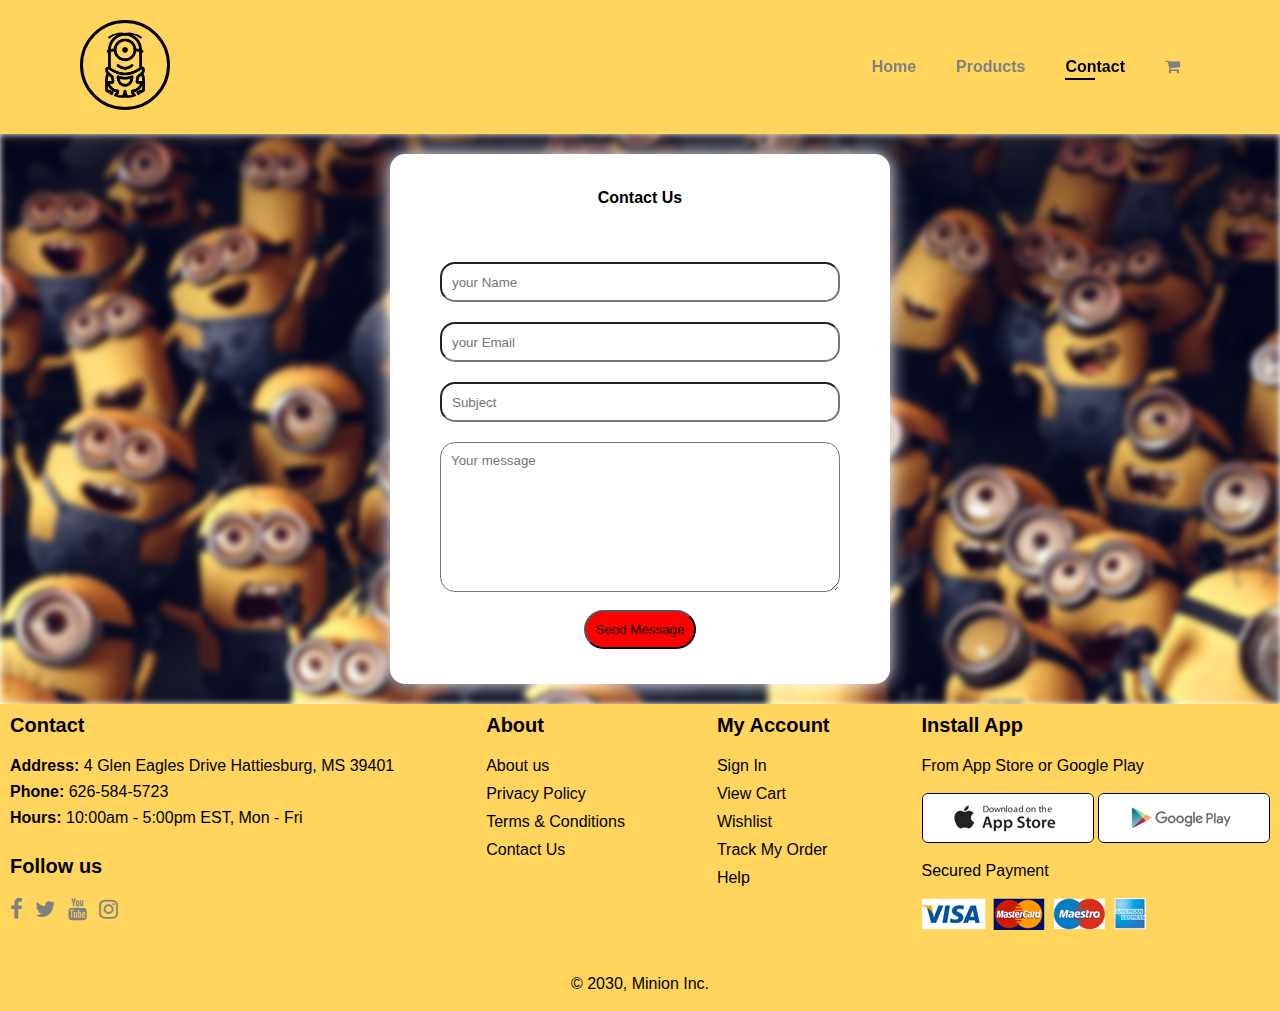
==== contact.html @ 0af652bc "add files" ====
<!DOCTYPE html>
<html lang="en">
<head>
    <meta charset="UTF-8">
    <meta http-equiv="X-UA-Compatible" content="IE=edge">
    <meta name="viewport" content="width=device-width, initial-scale=1.0">
    <title>Contact</title>
    <link href="style.css" rel="stylesheet">
    <link rel="stylesheet" href="https://cdnjs.cloudflare.com/ajax/libs/font-awesome/4.7.0/css/font-awesome.min.css">
</head>
<body>
    <header id="header">
        <a href="index.html"><img src="images/logo.png" class="logo" alt="minion logo"></a>
        <nav>
            <ul id="navbar">
                <li><a href="index.html">Home</a></li>
                <li><a href="products.html">Products</a></li>
                <li><a class="active" href="contact.html">Contact</a></li>
                <li id="lg-bag"><a href="cart.html"><i class="fa fa-shopping-cart"></i></a></li>
                <a href="#" id="close"><i class="fa fa-times"></i></a>
            </ul>
        </nav>
        <div id="mobile">
            <a href="cart.html"><i class="fa fa-shopping-cart"></i></a>
            <i id="bar" class="fa fa-outdent"></i>
        </div>
    </header>
    <section id="contact-container">
        <div class="contact-box">
                <h4>Contact Us</h4>
                <form>
                    <input type="text" class="input-field" placeholder="your Name">
                    <input type="email" class="input-field" placeholder="your Email">
                    <input type="text" class="input-field" placeholder="Subject">
                    <textarea type="text" class="input-field textarea-field" placeholder="Your message"></textarea>
                    <button type="button" class="contact-button">Send Message</button>
                </form>
            </div>
        </div>
    </section>
    <footer>
        <article class="col">
            <h4>Contact</h4>
            <p><strong>Address:</strong> 4 Glen Eagles Drive Hattiesburg, MS 39401</p>
            <p><strong>Phone:</strong> 626-584-5723</p>
            <p><strong>Hours:</strong> 10:00am - 5:00pm EST, Mon - Fri</p>
            <div class="follow">
                <h4>Follow us</h4>
                <div class="icon">
                    <a href="https://www.facebook.com" class="fa fa-facebook"></a>
                    <a href="https://twitter.com/" class="fa fa-twitter"></a>
                    <a href="https://www.youtube.com/watch?v=dQw4w9WgXcQ" class="fa fa-youtube"></a>
                    <a href="https://www.instagram.com/" class="fa fa-instagram"></a>
                </div>
            </div>
        </article>
        <article class="col">
            <h4>About</h4>
            <a href="#">About us</a>
            <a href="#">Privacy Policy</a>
            <a href="#">Terms & Conditions</a>
            <a href="#">Contact Us</a>
        </article>
        <article class="col">
            <h4>My Account</h4>
            <a href="#">Sign In</a>
            <a href="#">View Cart</a>
            <a href="#">Wishlist</a>
            <a href="#">Track My Order</a>
            <a href="#">Help</a>
        </article>
        <article class="col install">
            <h4>Install App</h4>
            <p>From App Store or Google Play</p>
            <div class="row">
                <img src="images/pay/app.jpg" alt="app">
                <img src="images/pay/play.jpg" alt="play">
            </div>
            <p>Secured Payment</p>
            <img src="images/pay/pay.png" alt="payments">
        </article>
        <artcle class="copyright">
            <p>© 2030, Minion Inc. </p>
        </artcle>
    </footer>
    <script src="app.js"></script>
</body>
</html>
---- style.css ----
*{
    margin: 0;
    padding: 0;
    box-sizing: border-box;
    font-family: sans-serif;
}

/* header start */
#header {
    display: flex; /* changes the links*/
    align-items: center;
    justify-content: space-between; /*put the links to the right side*/
    padding: 20px 80px;
    background: #FFD55E; 
    box-shadow: 0 5px 10px rgba(128, 128, 128, 0.234);
/*next four lines would keep the nav bar on top always*/
    z-index: 999;
    position: sticky;
    top: 0;
    left: 0;
}

#navbar {
    display: flex; /*changed the links to go horizontal instead of veritcle*/
    align-items: center;
    justify-content: center;
}
#navbar li {
    list-style: none; /*removes the dots for the list*/
    padding: 0 20px;
    position: relative;
}
#navbar li a {
    text-decoration: none; /*removes the underline*/
    font-size: 16px;
    font-weight: 600; /*changes the thickness*/
    color: gray; /*change the color of links to black*/
    transition: 0.3s ease; /* when hovering the links, a short transition ahppens*/
}
#navbar li a:hover,
#navbar li a.active {
    color: black;
}

/*the line under the links*/
#navbar li a.active::after,
#navbar li a:hover::after { /*creating this would give the hover for other links*/
    content: "";
    width: 30%; /*gives the line the width*/
    background: black;
    height: 2px; 
    bottom: -4px; /* moves the underline below the link*/
    left: 20px; /*moves the underline left to right deoending on px*/
    position: absolute;
}

#mobile{ /*this is for the responsive icons to disappear*/
    display: none;
    align-items: center;
}

#close { /*have the x mark*/
    display: none;
}

.logo {
    width: 10vh;
    height: 10vh;
    border: 3px solid black;
    padding: 1vh;
    border-radius: 50%;

}


/*home Page*/
#hero {
    background-image: url("../images/backgrounds/manholeMinion.jpg");
    height: 100vh;
    width: 100%;
    background-size: cover;
    background-position: center;
    display: flex;
    flex-direction: column;
    align-items: center; /*changes the length of the words*/
}

#hero h2{
    padding: 50px 0 10px 0;
}
#hero h1{
    padding: 0 0 10px 0;
}
#hero p{
    padding: 0 0 10px 0;
}

/*button on home page*/
.Shop {
    margin: 10px;
    padding: 15px 30px; /*changes the size of button*/
    text-align: center;
    text-transform: uppercase;
    transition: 0.5s;
    background-size: 200%;
    color: white; /*text color*/
    border-radius: 10px; /*changes the corners of button*/
    display: block;
    border: 1px;
    font-weight: 900;
    box-shadow: 0px 0px 14px -5px #FFD55E;/*creates a shadow around the button*/
    background-image: linear-gradient(45deg, orange 0%, #FFD55E 51%,orange 100%); /*have it to go to 45 degrees and have 3 different colors considering their position*/
    cursor: pointer;
    user-select: none;
    -webkit-user-select: none;
    touch-action: manipulation; /*Enables zoom interactions*/

}
.Shop:hover{
    background-position: right center;/*changes the direction*/
    color: #fff;
    text-decoration: none;
}
.Shop:active{
    transform: scale(0.95); /*changes the size when clicked*/
}

/*slider*/

#slider{ /*creates space around the section*/
position: relative;
overflow: hidden;
padding: 20px;
box-shadow: 0 5px 15px rgba(128, 128, 128, 0.417);

}

.product-category{ /*Best selling*/
    padding: 0 10vw;
    font-size: 30px;
    font-weight: 500;
    margin-bottom: 40px;
    text-transform: capitalize;
}

.product-container{ /*the container for the cards*/
    padding: 0 10vw;
    display: flex;
    overflow-x: auto;
    scroll-behavior: smooth;
}

.product-container::-webkit-scrollbar {
    display: none; /*this is the scroll bar that scrolls through the containers*/

}

.product-card{
    flex: 0 0 auto; /*gave a flex box to give images their size*/
    width: 250px;
    height: 450px;
    margin-right: 40px; /*adds space between cards*/
}

.product-image{
    position: relative;
    overflow: hidden;
    height: 350px;
    width: 100%;
}


.product-pic{ /*this is the picture inside the card*/
    width: 100%;
    height: 100%;
    object-fit: contain;
    border: 1px solid black;
}


.discount-tag{
    position: absolute;
    background: black;
    padding: 5px;
    border-radius: 5px;
    color: #FFD55E;
    right: 1px;
    text-transform: capitalize;
}

.card-btn {  /*add to wishlist button*/
    position: absolute;
    bottom: 10px;
    left: 50%;
    transform: translateX(-50%); /*merges to the left*/
    padding: 10px; /*adds space to the button*/
    width: 90%; /*makes sure that this doesn't fill the card from left to right*/
    text-transform: capitalize;
    border: none; /*this line and the next one deletes the lines from the button*/
    outline: none;
    background-color: grey;
    border-radius: 5px;
    transition: 0.5s;
    cursor: pointer;
    opacity: 0;
}

.product-card:hover .card-btn {
    opacity: 1; /*when hovering the card, the button "add to wishlist" appears*/
}

.card-btn:hover { /*when hovering over the button, it changes color*/
    background: black;
    color: #FFD55E;
}

.product-info { /*the name, description, and price adjustments*/
    width: 100%;
    height: 100px;
    padding-top: 10px;
    padding-left: 15px;/*gives space to the left, which shifts the texts to the right*/
    border: 1px solid black;

}
.product-brand { /*the title of each character*/
    text-transform: uppercase;
}

.product-description { /*the description of each character*/
    width: 100%;
    height: 20px;
    line-height: 20px;
    overflow: hidden;
    opacity: 0.5; /*gives the grey color for the text */
    text-transform: capitalize;
    margin: 5px 0;
}

.price{ /*the price after the discount*/
    font-weight: 900;
    font-size: 20px;
}

.actual-price{ /*the actual price for the character*/
    margin-left: 20px;
    opacity: 0.5;
    text-decoration: line-through; /*gives the line through the text*/
}



.nxt-btn,
.pre-btn{
    border: none;
    width: 11vw;
    height: 100%;
    position: absolute;
    top: 0;
    display: flex;
    justify-content: center;
    align-items: center;
    background: linear-gradient(90deg, #FFD55E 0%, white 100%);
    cursor: pointer;
    z-index: 9;
}

.pre-btn{
    left: 0;
}
.nxt-btn{
    right: 0;
    transform: scaleX(-1);

}

.pre-btn img,
.nxt-btn img{ /* changes the color and size of button images*/
    opacity: 0.4;
    height: 100px;
    width: 100px;
}

.pre-btn:hover img,
.nxt-btn:hover img{ /*when hovering the button, the button appears with color and has a transition*/
    opacity: 1;
    transition: 0.4s;
}

/*Subscribe*/

#subscribe {
    display: flex;
    justify-content: space-between;
    flex-wrap: wrap;
    align-items: center;
    background-image: url("images/backgrounds/banna.jpeg");
    height: 13vw;
    box-shadow: 0 5px 5px rgba(128, 128, 128, 0.234);
}
.subtext{
    margin-left: 5vw;
}
.subtext h4 {
    font-size: 22px;
    font-weight: 700;
    color: black;
}
#subscribe input{
    height: 2rem;
    padding: 0 1.25em;
    font-size: 14px;
    width: 100%;
    border-radius: 4px;
    outline: none;
}
.signup{
    height: 2rem;
    padding: 0 1.50em;
    border-radius: 4px;
    background-color: #6F8FAF;
    color: white;
    white-space: nowrap; /*makes "sign up" into one line*/
}
.form{
    display: flex;
    width: 40%;
    margin-right: 4vw;
}

/*footer*/

footer { /*gives the footer flexbox and space-between*/
    display: flex;
    flex-wrap: wrap;
    justify-content: space-between;
    background-color: #FFD55E;
    padding: 10px;
    
}
footer .col { /*the column in the footer*/
    display: flex;
    flex-direction: column;
    align-items: flex-start;
    margin-bottom: 30px;
}
footer h4 { /*changing the titles of each footer titles*/
    font-size: 20px;
    padding-bottom: 20px;
}
footer p { /*gives space between each information*/
    font-size: 16px;
    margin: 0 0 8px 0;
}
footer a { /* gives space and changes the links*/
    font-size: 16px;
    text-decoration: none;
    color: black;
    margin-bottom: 10px; /*gives space between each link*/
}
footer .follow{ /*gives space above to seperate from the contact*/
    margin-top: 20px;
}
footer .follow a{ /*social media links*/
    color: grey;
    padding-right: 8px; /*gives space between each links*/
    cursor: pointer;
    font-size: 22px;
}
footer .install .row img{ /*gives borders around the app images */
    border: 1px solid black;
    border-radius: 6px;
}
footer .install img{ /*gives space in the install app column*/
    margin: 10px 0 15px 0;
}
footer .col a:hover{ /*when hovering over footer links, it would change it to lightblue*/
    color: #6F8FAF;
}
footer .copyright {
    width: 100%;
    text-align: center;
}
/*-----------------------------------------*/
/*Products Page*/
.products{
    display: grid;
    grid-template-columns: repeat(auto-fit, minmax(350px, auto));
    grid-gap: 50px;
    margin: 50px auto;
    padding: 20px;
}
.product{
    padding: 10px;
    border: 1px solid black;
    border-radius: 10px;
    box-shadow: 0 5px 5px rgba(0, 0, 0, 0.352);
    background-color: #6F8FAF;
}
.products img{
    width: 100%;
    height: 250px;
    display: block;
    border-radius: 5%;
}
.product .title{
    border-bottom: 1px solid black; /*creates a line below the title*/
    text-align: center;
    font-weight: 800;
    padding: 30px 0 20px 0;
}
.product .description{
    text-align: center;
    padding: 0 20px 20px 20px;
}
.product .price{
    text-align: center;
}
.products h4{
    background-color: red;
    top: 15px;
    z-index: 1;
}
/*-------------------------------------*/
/*Contact Page*/
#contact-container{
    position: relative;
    display: flex;
    justify-content: center;
    width: 100%;
    height: 100%;
    padding: 20px 100px;
}
#contact-container::after{
    content: '';
    position: absolute;
    left: 0;
    top: 0;
    width: 100%;
    height: 100%;
    background: url(images/backgrounds/Minions-Despicable-Me-Cute-Yellow-Art-Illustration-ipad-air.jpg);
    background-size: cover;
    z-index: -1;
    filter: blur(3px);
}

.contact-box{
    width: 500px;
    background-color: white;
    position: relative;
    border-radius: 15px;
    box-shadow: 0 0 20px 0 white;
}
.contact-box form{
    margin: 35px;
    flex-wrap: wrap;
    display: flex;
    justify-content: center;
}
.input-field{
    width: 400px;
    height: 40px;
    margin-top: 20px;
    padding-left: 10px;
    padding-right: 10px;
    border-radius: 15px;
    outline: none;
}
.textarea-field{
    height: 150px;
    padding-top: 10px;
}
.contact-button{
    border-radius: 20px;
    padding: 10px;
    margin-top: 18px;
    background-color: red;
    cursor: pointer;
}
.contact-box h4{
    display: flex;
    justify-content: center;
    align-items: center;
    padding-top: 7%;
}
/*-------------------------------------*/
/*MediaQ*/
@media (max-width:820px){
    #navbar { /*creates a nav bar to go to the side*/
        display: flex;
        flex-direction: column;
        align-items: flex-start;
        justify-content: flex-start;
        position: fixed;
        top: 0;
        right: -300px;
        height: 100vh;
        width: 300px;
        background-color: white;
        box-shadow: 0 10px 10px grey;
        padding: 80px 0 0 10px;
        transition: 0.3s;
    }
    #navbar li { /*creates space between the links*/
        margin-bottom: 25px;
    }

    #navbar.active{
        right: 0px;
    }

    #mobile{
        display: flex;
        align-items: center;
    }
    #mobile i{
        color: #1a1a1a;
        font-size: 24px;
        padding-left: 20px;
    }
    #close {
        position: absolute;
        top: 30px;
        left: 30px;
        color: black;
        font-size: 24px;
        display: initial; /*shows the close button when inside a query*/
    }
    #lg-bag {
        display: none;
    }
    #hero {
        height: 70vh;
        padding: 0 80px;
    }
    .product-card { /*changes the width of each card and its smaller*/
        width: 200px;
    }
}
@media (max-width: 477px){
    /*home page*/
    #navbar { /*changes how much space is in the slider for navbar*/
        width: 200px;
    }
    #header {
        padding: 10px 30px; /*creates space in the navbar*/
    }
    #hero {
        padding: 0; /*allows the information in the hero to be centered*/
    }
    #subscribe{
        height: 14vh;
        justify-content: space-around;/*shifts the subscribe infor in the middle*/
    }
    .form{
        width: 60%;
    }
    #subscribe input {
        width: 12rem;
    }
    /*slider*/
    .product-category{
        padding: 0 16vw;
    }
    .pre-btn,
    .nxt-btn{
        width: 70px;
    }
    .pre-btn img,
    .nxt-btn img{
        width: 70px;
    }
    .product-container{
        padding: 0 14vw;
    }
    .product-card{
        margin-right: 10px;
    }
    /*Contact*/
    .contact-box{
        width: 300px;
    }
}
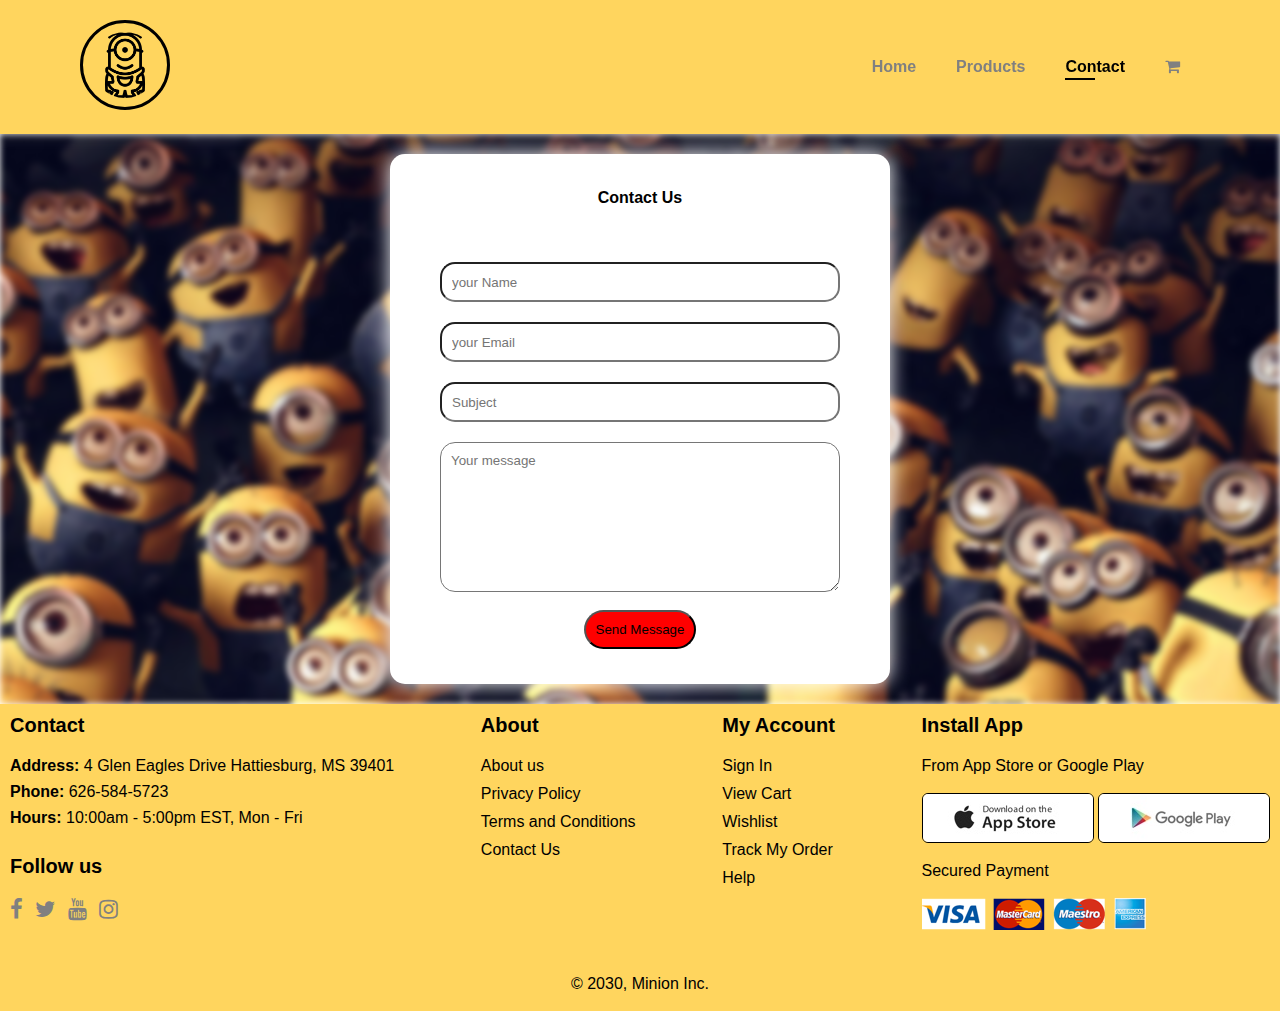
==== commit 7b3fc6be: "fixed html" ====
--- a/contact.html
+++ b/contact.html
@@ -15,28 +15,27 @@
             <ul id="navbar">
                 <li><a href="index.html">Home</a></li>
                 <li><a href="products.html">Products</a></li>
-                <li><a class="active" href="contact.html">Contact</a></li>
+                <li><a class="active" href="products.html">Contact</a></li>
                 <li id="lg-bag"><a href="cart.html"><i class="fa fa-shopping-cart"></i></a></li>
                 <a href="#" id="close"><i class="fa fa-times"></i></a>
             </ul>
         </nav>
-        <div id="mobile">
-            <a href="cart.html"><i class="fa fa-shopping-cart"></i></a>
+        <aside id="mobile">
+            <a href="products.html"><i class="fa fa-shopping-cart"></i></a>
             <i id="bar" class="fa fa-outdent"></i>
-        </div>
+        </aside>
     </header>
     <section id="contact-container">
-        <div class="contact-box">
-                <h4>Contact Us</h4>
-                <form>
-                    <input type="text" class="input-field" placeholder="your Name">
-                    <input type="email" class="input-field" placeholder="your Email">
-                    <input type="text" class="input-field" placeholder="Subject">
-                    <textarea type="text" class="input-field textarea-field" placeholder="Your message"></textarea>
-                    <button type="button" class="contact-button">Send Message</button>
-                </form>
-            </div>
-        </div>
+        <main class="contact-box">
+            <h4>Contact Us</h4>
+            <form>
+                <input type="text" class="input-field" placeholder="your Name">
+                <input type="email" class="input-field" placeholder="your Email">
+                <input type="text" class="input-field" placeholder="Subject">
+                <textarea type="text" class="input-field textarea-field" placeholder="Your message"></textarea>
+                <button type="button" class="contact-button">Send Message</button>
+            </form>
+        </main>
     </section>
     <footer>
         <article class="col">
@@ -58,7 +57,7 @@
             <h4>About</h4>
             <a href="#">About us</a>
             <a href="#">Privacy Policy</a>
-            <a href="#">Terms & Conditions</a>
+            <a href="#">Terms and Conditions</a>
             <a href="#">Contact Us</a>
         </article>
         <article class="col">
--- a/style.css
+++ b/style.css
@@ -1,582 +1,633 @@
-*{
-    margin: 0;
-    padding: 0;
-    box-sizing: border-box;
-    font-family: sans-serif;
+* {
+  margin: 0;
+  padding: 0;
+  box-sizing: border-box;
+  font-family: sans-serif;
+}
+
+/* added certain css components to the top for linting */
+.products img { /* products images is right here bc linting */
+  width: 100%;
+  height: 250px;
+  display: block;
+  border-radius: 5%;
+}
+
+.pre-btn img, /* put the button images before the footer images because of litton */
+.nxt-btn img { /* changes the color and size of button images */
+  opacity: 0.4;
+  height: 100px;
+  width: 100px;
+}
+
+footer .install img { /* gives space in the install app column */
+  margin: 10px 0 15px;
+}
+
+.pre-btn:hover img,
+.nxt-btn:hover img { /* when hovering the button, the button appears with color and has a transition */
+  opacity: 1;
+  transition: 0.4s;
+}
+
+/* footer */
+
+footer { /* gives the footer flexbox and space-between */
+  display: flex;
+  flex-wrap: wrap;
+  justify-content: space-between;
+  background-color: #ffd55e;
+  padding: 10px;
+}
+
+footer .col { /* the column in the footer */
+  display: flex;
+  flex-direction: column;
+  align-items: flex-start;
+  margin-bottom: 30px;
+}
+
+footer h4 { /* changing the titles of each footer titles */
+  font-size: 20px;
+  padding-bottom: 20px;
+}
+
+footer p { /* gives space between each information */
+  font-size: 16px;
+  margin: 0 0 8px;
+}
+
+footer a { /* gives space and changes the links */
+  font-size: 16px;
+  text-decoration: none;
+  color: black;
+  margin-bottom: 10px; /* gives space between each link */
+}
+
+footer .follow { /* gives space above to seperate from the contact */
+  margin-top: 20px;
+}
+
+footer .follow a { /* social media links */
+  color: grey;
+  padding-right: 8px; /* gives space between each links */
+  cursor: pointer;
+  font-size: 22px;
+}
+
+footer .install .row img { /* gives borders around the app images */
+  border: 1px solid black;
+  border-radius: 6px;
+}
+
+footer .col a:hover { /* when hovering over footer links, it would change it to lightblue */
+  color: #6f8faf;
+}
+
+footer .copyright {
+  width: 100%;
+  text-align: center;
 }
 
 /* header start */
 #header {
-    display: flex; /* changes the links*/
-    align-items: center;
-    justify-content: space-between; /*put the links to the right side*/
-    padding: 20px 80px;
-    background: #FFD55E; 
-    box-shadow: 0 5px 10px rgba(128, 128, 128, 0.234);
-/*next four lines would keep the nav bar on top always*/
-    z-index: 999;
-    position: sticky;
-    top: 0;
-    left: 0;
+  display: flex; /* changes the links */
+  align-items: center;
+  justify-content: space-between; /* put the links to the right side */
+  padding: 20px 80px;
+  background: #ffd55e;
+  box-shadow: 0 5px 10px rgba(128 128 128 / 23.4%);
+
+  /* next four lines would keep the nav bar on top always */
+  z-index: 999;
+  position: sticky;
+  top: 0;
+  left: 0;
 }
 
 #navbar {
-    display: flex; /*changed the links to go horizontal instead of veritcle*/
-    align-items: center;
-    justify-content: center;
-}
+  display: flex; /* changed the links to go horizontal instead of veritcle */
+  align-items: center;
+  justify-content: center;
+}
+
 #navbar li {
-    list-style: none; /*removes the dots for the list*/
-    padding: 0 20px;
-    position: relative;
-}
+  list-style: none; /* removes the dots for the list */
+  padding: 0 20px;
+  position: relative;
+}
+
 #navbar li a {
-    text-decoration: none; /*removes the underline*/
-    font-size: 16px;
-    font-weight: 600; /*changes the thickness*/
-    color: gray; /*change the color of links to black*/
-    transition: 0.3s ease; /* when hovering the links, a short transition ahppens*/
-}
+  text-decoration: none; /* removes the underline */
+  font-size: 16px;
+  font-weight: 600; /* changes the thickness */
+  color: gray; /* change the color of links to black */
+  transition: 0.3s ease; /* when hovering the links, a short transition ahppens */
+}
+
 #navbar li a:hover,
 #navbar li a.active {
-    color: black;
-}
-
-/*the line under the links*/
+  color: black;
+}
+
+/* the line under the links */
 #navbar li a.active::after,
-#navbar li a:hover::after { /*creating this would give the hover for other links*/
-    content: "";
-    width: 30%; /*gives the line the width*/
-    background: black;
-    height: 2px; 
-    bottom: -4px; /* moves the underline below the link*/
-    left: 20px; /*moves the underline left to right deoending on px*/
-    position: absolute;
-}
-
-#mobile{ /*this is for the responsive icons to disappear*/
-    display: none;
-    align-items: center;
-}
-
-#close { /*have the x mark*/
-    display: none;
+#navbar li a:hover::after {/* reating this would give the hover for other links */
+  content: "";
+  width: 30%; /* gives the line the width */
+  background: black;
+  height: 2px;
+  bottom: -4px; /* moves the underline below the link */
+  left: 20px; /* moves the underline left to right deoending on px */
+  position: absolute;
+}
+
+#mobile { /* this is for the responsive icons to disappear */
+  display: none;
+  align-items: center;
+}
+
+#close { /* have the x mark */
+  display: none;
 }
 
 .logo {
-    width: 10vh;
-    height: 10vh;
-    border: 3px solid black;
-    padding: 1vh;
-    border-radius: 50%;
-
-}
-
-
-/*home Page*/
+  width: 10vh;
+  height: 10vh;
+  border: 3px solid black;
+  padding: 1vh;
+  border-radius: 50%;
+}
+
+/* home Page */
 #hero {
-    background-image: url("../images/backgrounds/manholeMinion.jpg");
-    height: 100vh;
-    width: 100%;
-    background-size: cover;
-    background-position: center;
-    display: flex;
-    flex-direction: column;
-    align-items: center; /*changes the length of the words*/
-}
-
-#hero h2{
-    padding: 50px 0 10px 0;
-}
-#hero h1{
-    padding: 0 0 10px 0;
-}
-#hero p{
-    padding: 0 0 10px 0;
-}
-
-/*button on home page*/
-.Shop {
-    margin: 10px;
-    padding: 15px 30px; /*changes the size of button*/
-    text-align: center;
-    text-transform: uppercase;
-    transition: 0.5s;
-    background-size: 200%;
-    color: white; /*text color*/
-    border-radius: 10px; /*changes the corners of button*/
-    display: block;
-    border: 1px;
-    font-weight: 900;
-    box-shadow: 0px 0px 14px -5px #FFD55E;/*creates a shadow around the button*/
-    background-image: linear-gradient(45deg, orange 0%, #FFD55E 51%,orange 100%); /*have it to go to 45 degrees and have 3 different colors considering their position*/
-    cursor: pointer;
-    user-select: none;
-    -webkit-user-select: none;
-    touch-action: manipulation; /*Enables zoom interactions*/
-
-}
-.Shop:hover{
-    background-position: right center;/*changes the direction*/
-    color: #fff;
-    text-decoration: none;
-}
-.Shop:active{
-    transform: scale(0.95); /*changes the size when clicked*/
-}
-
-/*slider*/
-
-#slider{ /*creates space around the section*/
-position: relative;
-overflow: hidden;
-padding: 20px;
-box-shadow: 0 5px 15px rgba(128, 128, 128, 0.417);
-
-}
-
-.product-category{ /*Best selling*/
-    padding: 0 10vw;
-    font-size: 30px;
-    font-weight: 500;
-    margin-bottom: 40px;
-    text-transform: capitalize;
-}
-
-.product-container{ /*the container for the cards*/
-    padding: 0 10vw;
-    display: flex;
-    overflow-x: auto;
-    scroll-behavior: smooth;
+  background-image: url("../images/backgrounds/manholeMinion.jpg");
+  height: 100vh;
+  width: 100%;
+  background-size: cover;
+  background-position: center;
+  display: flex;
+  flex-direction: column;
+  align-items: center; /* changes the length of the words */
+}
+
+#hero h2 {
+  padding: 50px 0 10px;
+}
+
+#hero h1 {
+  padding: 0 0 10px;
+}
+
+#hero p {
+  padding: 0 0 10px;
+}
+
+/* button on home page */
+.shop {
+  margin: 10px;
+  padding: 15px 30px; /* changes the size of button */
+  text-align: center;
+  text-transform: uppercase;
+  transition: 0.5s;
+  background-size: 200%;
+  color: white; /* text color */
+  border-radius: 10px; /* changes the corners of button */
+  display: block;
+  border: 1px;
+  font-weight: 900;
+  box-shadow: 0 0 14px -5px #ffd55e;/* creates a shadow around the button */
+  background-image: linear-gradient(45deg, orange 0%, #ffd55e 51%, orange 100%);
+
+  /* have it to go to 45 degrees and have 3 different colors considering their position */
+  cursor: pointer;
+  user-select: none;
+  touch-action: manipulation; /* Enables zoom interactions */
+}
+
+.shop:hover {
+  background-position: right center;/* changes the direction */
+  color: #fff;
+  text-decoration: none;
+}
+
+.shop:active {
+  transform: scale(0.95); /* changes the size when clicked */
+}
+
+/* slider */
+
+#slider { /* creates space around the section */
+  position: relative;
+  overflow: hidden;
+  padding: 20px;
+  box-shadow: 0 5px 15px rgba(128 128 128 / 41.7%);
+}
+
+.product-category { /* Best selling */
+  padding: 0 10vw;
+  font-size: 30px;
+  font-weight: 500;
+  margin-bottom: 40px;
+  text-transform: capitalize;
+}
+
+.product-container { /* the container for the cards */
+  padding: 0 10vw;
+  display: flex;
+  overflow-x: auto;
+  scroll-behavior: smooth;
 }
 
 .product-container::-webkit-scrollbar {
-    display: none; /*this is the scroll bar that scrolls through the containers*/
-
-}
-
-.product-card{
-    flex: 0 0 auto; /*gave a flex box to give images their size*/
-    width: 250px;
-    height: 450px;
-    margin-right: 40px; /*adds space between cards*/
-}
-
-.product-image{
-    position: relative;
-    overflow: hidden;
-    height: 350px;
-    width: 100%;
-}
-
-
-.product-pic{ /*this is the picture inside the card*/
-    width: 100%;
-    height: 100%;
-    object-fit: contain;
-    border: 1px solid black;
-}
-
-
-.discount-tag{
-    position: absolute;
-    background: black;
-    padding: 5px;
-    border-radius: 5px;
-    color: #FFD55E;
-    right: 1px;
-    text-transform: capitalize;
-}
-
-.card-btn {  /*add to wishlist button*/
-    position: absolute;
-    bottom: 10px;
-    left: 50%;
-    transform: translateX(-50%); /*merges to the left*/
-    padding: 10px; /*adds space to the button*/
-    width: 90%; /*makes sure that this doesn't fill the card from left to right*/
-    text-transform: capitalize;
-    border: none; /*this line and the next one deletes the lines from the button*/
-    outline: none;
-    background-color: grey;
-    border-radius: 5px;
-    transition: 0.5s;
-    cursor: pointer;
-    opacity: 0;
+  display: none; /* this is the scroll bar that scrolls through the containers */
+}
+
+.product-card {
+  flex: 0 0 auto; /* gave a flex box to give images their size */
+  width: 250px;
+  height: 450px;
+  margin-right: 40px; /* adds space between cards */
+}
+
+.product-image {
+  position: relative;
+  overflow: hidden;
+  height: 350px;
+  width: 100%;
+}
+
+.product-pic { /* this is the picture inside the card */
+  width: 100%;
+  height: 100%;
+  object-fit: contain;
+  border: 1px solid black;
+}
+
+.discount-tag {
+  position: absolute;
+  background: black;
+  padding: 5px;
+  border-radius: 5px;
+  color: #ffd55e;
+  right: 1px;
+  text-transform: capitalize;
+}
+
+.card-btn {  /* add to wishlist button */
+  position: absolute;
+  bottom: 10px;
+  left: 50%;
+  transform: translateX(-50%); /* merges to the left */
+  padding: 10px; /* adds space to the button */
+  width: 90%; /* makes sure that this doesn't fill the card from left to right */
+  text-transform: capitalize;
+  border: none; /* this line and the next one deletes the lines from the button */
+  outline: none;
+  background-color: grey;
+  border-radius: 5px;
+  transition: 0.5s;
+  cursor: pointer;
+  opacity: 0;
+}
+
+.card-btn:hover { /* when hovering over the button, it changes color */
+  background: black;
+  color: #ffd55e;
 }
 
 .product-card:hover .card-btn {
-    opacity: 1; /*when hovering the card, the button "add to wishlist" appears*/
-}
-
-.card-btn:hover { /*when hovering over the button, it changes color*/
-    background: black;
-    color: #FFD55E;
-}
-
-.product-info { /*the name, description, and price adjustments*/
-    width: 100%;
-    height: 100px;
-    padding-top: 10px;
-    padding-left: 15px;/*gives space to the left, which shifts the texts to the right*/
-    border: 1px solid black;
-
-}
-.product-brand { /*the title of each character*/
-    text-transform: uppercase;
-}
-
-.product-description { /*the description of each character*/
-    width: 100%;
-    height: 20px;
-    line-height: 20px;
-    overflow: hidden;
-    opacity: 0.5; /*gives the grey color for the text */
-    text-transform: capitalize;
-    margin: 5px 0;
-}
-
-.price{ /*the price after the discount*/
-    font-weight: 900;
-    font-size: 20px;
-}
-
-.actual-price{ /*the actual price for the character*/
-    margin-left: 20px;
-    opacity: 0.5;
-    text-decoration: line-through; /*gives the line through the text*/
-}
-
-
+  opacity: 1; /* when hovering the card, the button "add to wishlist" appears */
+}
+
+.product-info { /* the name, description, and price adjustments */
+  width: 100%;
+  height: 100px;
+  padding-top: 10px;
+  padding-left: 15px;/* gives space to the left, which shifts the texts to the right */
+  border: 1px solid black;
+}
+
+.product-brand { /* the title of each character */
+  text-transform: uppercase;
+}
+
+.product-description { /* the description of each character */
+  width: 100%;
+  height: 20px;
+  line-height: 20px;
+  overflow: hidden;
+  opacity: 0.5; /* gives the grey color for the text */
+  text-transform: capitalize;
+  margin: 5px 0;
+}
+
+.price { /* the price after the discount */
+  font-weight: 900;
+  font-size: 20px;
+}
+
+.actual-price { /* the actual price for the character */
+  margin-left: 20px;
+  opacity: 0.5;
+  text-decoration: line-through; /* gives the line through the text */
+}
 
 .nxt-btn,
-.pre-btn{
-    border: none;
-    width: 11vw;
-    height: 100%;
-    position: absolute;
-    top: 0;
-    display: flex;
-    justify-content: center;
-    align-items: center;
-    background: linear-gradient(90deg, #FFD55E 0%, white 100%);
-    cursor: pointer;
-    z-index: 9;
-}
-
-.pre-btn{
-    left: 0;
-}
-.nxt-btn{
-    right: 0;
-    transform: scaleX(-1);
-
-}
-
-.pre-btn img,
-.nxt-btn img{ /* changes the color and size of button images*/
-    opacity: 0.4;
-    height: 100px;
-    width: 100px;
-}
-
-.pre-btn:hover img,
-.nxt-btn:hover img{ /*when hovering the button, the button appears with color and has a transition*/
-    opacity: 1;
-    transition: 0.4s;
-}
-
-/*Subscribe*/
+.pre-btn {
+  border: none;
+  width: 11vw;
+  height: 100%;
+  position: absolute;
+  top: 0;
+  display: flex;
+  justify-content: center;
+  align-items: center;
+  background: linear-gradient(90deg, #ffd55e 0%, white 100%);
+  cursor: pointer;
+  z-index: 9;
+}
+
+.pre-btn {
+  left: 0;
+}
+
+.nxt-btn {
+  right: 0;
+  transform: scaleX(-1);
+}
+
+/* Subscribe */
 
 #subscribe {
-    display: flex;
-    justify-content: space-between;
-    flex-wrap: wrap;
-    align-items: center;
-    background-image: url("images/backgrounds/banna.jpeg");
-    height: 13vw;
-    box-shadow: 0 5px 5px rgba(128, 128, 128, 0.234);
-}
-.subtext{
-    margin-left: 5vw;
-}
+  display: flex;
+  justify-content: space-between;
+  flex-wrap: wrap;
+  align-items: center;
+  background-image: url("images/backgrounds/banna.jpeg");
+  height: 13vw;
+  box-shadow: 0 5px 5px rgba(128 128 128 / 23.4%);
+}
+
+.subtext {
+  margin-left: 5vw;
+}
+
 .subtext h4 {
-    font-size: 22px;
-    font-weight: 700;
-    color: black;
-}
-#subscribe input{
-    height: 2rem;
-    padding: 0 1.25em;
-    font-size: 14px;
-    width: 100%;
-    border-radius: 4px;
-    outline: none;
-}
-.signup{
-    height: 2rem;
-    padding: 0 1.50em;
-    border-radius: 4px;
-    background-color: #6F8FAF;
-    color: white;
-    white-space: nowrap; /*makes "sign up" into one line*/
-}
-.form{
-    display: flex;
-    width: 40%;
-    margin-right: 4vw;
-}
-
-/*footer*/
-
-footer { /*gives the footer flexbox and space-between*/
-    display: flex;
-    flex-wrap: wrap;
-    justify-content: space-between;
-    background-color: #FFD55E;
-    padding: 10px;
-    
-}
-footer .col { /*the column in the footer*/
+  font-size: 22px;
+  font-weight: 700;
+  color: black;
+}
+
+#subscribe input {
+  height: 2rem;
+  padding: 0 1.25em;
+  font-size: 14px;
+  width: 100%;
+  border-radius: 4px;
+  outline: none;
+}
+
+.signup {
+  height: 2rem;
+  padding: 0 1.5em;
+  border-radius: 4px;
+  background-color: #6f8faf;
+  color: white;
+  white-space: nowrap; /* makes "sign up" into one line */
+}
+
+.form {
+  display: flex;
+  width: 40%;
+  margin-right: 4vw;
+}
+
+/* ----------------------------------------- */
+
+/* Products Page */
+.products {
+  display: grid;
+  grid-template-columns: repeat(auto-fit, minmax(350px, auto));
+  grid-gap: 50px;
+  margin: 50px auto;
+  padding: 20px;
+}
+
+.product {
+  padding: 10px;
+  border: 1px solid black;
+  border-radius: 10px;
+  box-shadow: 0 5px 5px rgba(0 0 0 / 35.2%);
+  background-color: #6f8faf;
+}
+
+.product .title {
+  border-bottom: 1px solid black; /* creates a line below the title */
+  text-align: center;
+  font-weight: 800;
+  padding: 30px 0 20px;
+}
+
+.product .description {
+  text-align: center;
+  padding: 0 20px 20px;
+}
+
+.product .price {
+  text-align: center;
+}
+
+.products h4 {
+  background-color: red;
+  top: 15px;
+  z-index: 1;
+}
+
+/* ------------------------------------- */
+
+/* Contact Page */
+#contact-container {
+  position: relative;
+  display: flex;
+  justify-content: center;
+  width: 100%;
+  height: 100%;
+  padding: 20px 100px;
+}
+
+#contact-container::after {
+  content: "";
+  position: absolute;
+  left: 0;
+  top: 0;
+  width: 100%;
+  height: 100%;
+  background: url("images/backgrounds/Minions-Despicable-Me-Cute-Yellow-Art-Illustration-ipad-air.jpg");
+  background-size: cover;
+  z-index: -1;
+  filter: blur(3px);
+}
+
+.contact-box {
+  width: 500px;
+  background-color: white;
+  position: relative;
+  border-radius: 15px;
+  box-shadow: 0 0 20px 0 white;
+}
+
+.contact-box form {
+  margin: 35px;
+  flex-wrap: wrap;
+  display: flex;
+  justify-content: center;
+}
+
+.input-field {
+  width: 400px;
+  height: 40px;
+  margin-top: 20px;
+  padding-left: 10px;
+  padding-right: 10px;
+  border-radius: 15px;
+  outline: none;
+}
+
+.textarea-field {
+  height: 150px;
+  padding-top: 10px;
+}
+
+.contact-button {
+  border-radius: 20px;
+  padding: 10px;
+  margin-top: 18px;
+  background-color: red;
+  cursor: pointer;
+}
+
+.contact-box h4 {
+  display: flex;
+  justify-content: center;
+  align-items: center;
+  padding-top: 7%;
+}
+
+/* ------------------------------------- */
+
+/* MediaQ */
+@media (max-width: 820px) {
+  #navbar { /* creates a nav bar to go to the side */
     display: flex;
     flex-direction: column;
     align-items: flex-start;
-    margin-bottom: 30px;
-}
-footer h4 { /*changing the titles of each footer titles*/
-    font-size: 20px;
-    padding-bottom: 20px;
-}
-footer p { /*gives space between each information*/
-    font-size: 16px;
-    margin: 0 0 8px 0;
-}
-footer a { /* gives space and changes the links*/
-    font-size: 16px;
-    text-decoration: none;
+    justify-content: flex-start;
+    position: fixed;
+    top: 0;
+    right: -300px;
+    height: 100vh;
+    width: 300px;
+    background-color: white;
+    box-shadow: 0 10px 10px grey;
+    padding: 80px 0 0 10px;
+    transition: 0.3s;
+  }
+
+  #navbar li { /* creates space between the links */
+    margin-bottom: 25px;
+  }
+
+  #navbar.active {
+    right: 2px;
+  }
+
+  #mobile {
+    display: flex;
+    align-items: center;
+  }
+
+  #mobile i {
+    color: #1a1a1a;
+    font-size: 24px;
+    padding-left: 20px;
+  }
+
+  #close {
+    position: absolute;
+    top: 30px;
+    left: 30px;
     color: black;
-    margin-bottom: 10px; /*gives space between each link*/
-}
-footer .follow{ /*gives space above to seperate from the contact*/
-    margin-top: 20px;
-}
-footer .follow a{ /*social media links*/
-    color: grey;
-    padding-right: 8px; /*gives space between each links*/
-    cursor: pointer;
-    font-size: 22px;
-}
-footer .install .row img{ /*gives borders around the app images */
-    border: 1px solid black;
-    border-radius: 6px;
-}
-footer .install img{ /*gives space in the install app column*/
-    margin: 10px 0 15px 0;
-}
-footer .col a:hover{ /*when hovering over footer links, it would change it to lightblue*/
-    color: #6F8FAF;
-}
-footer .copyright {
-    width: 100%;
-    text-align: center;
-}
-/*-----------------------------------------*/
-/*Products Page*/
-.products{
-    display: grid;
-    grid-template-columns: repeat(auto-fit, minmax(350px, auto));
-    grid-gap: 50px;
-    margin: 50px auto;
-    padding: 20px;
-}
-.product{
-    padding: 10px;
-    border: 1px solid black;
-    border-radius: 10px;
-    box-shadow: 0 5px 5px rgba(0, 0, 0, 0.352);
-    background-color: #6F8FAF;
-}
-.products img{
-    width: 100%;
-    height: 250px;
-    display: block;
-    border-radius: 5%;
-}
-.product .title{
-    border-bottom: 1px solid black; /*creates a line below the title*/
-    text-align: center;
-    font-weight: 800;
-    padding: 30px 0 20px 0;
-}
-.product .description{
-    text-align: center;
-    padding: 0 20px 20px 20px;
-}
-.product .price{
-    text-align: center;
-}
-.products h4{
-    background-color: red;
-    top: 15px;
-    z-index: 1;
-}
-/*-------------------------------------*/
-/*Contact Page*/
-#contact-container{
-    position: relative;
-    display: flex;
-    justify-content: center;
-    width: 100%;
-    height: 100%;
-    padding: 20px 100px;
-}
-#contact-container::after{
-    content: '';
-    position: absolute;
-    left: 0;
-    top: 0;
-    width: 100%;
-    height: 100%;
-    background: url(images/backgrounds/Minions-Despicable-Me-Cute-Yellow-Art-Illustration-ipad-air.jpg);
-    background-size: cover;
-    z-index: -1;
-    filter: blur(3px);
-}
-
-.contact-box{
-    width: 500px;
-    background-color: white;
-    position: relative;
-    border-radius: 15px;
-    box-shadow: 0 0 20px 0 white;
-}
-.contact-box form{
-    margin: 35px;
-    flex-wrap: wrap;
-    display: flex;
-    justify-content: center;
-}
-.input-field{
-    width: 400px;
-    height: 40px;
-    margin-top: 20px;
-    padding-left: 10px;
-    padding-right: 10px;
-    border-radius: 15px;
-    outline: none;
-}
-.textarea-field{
-    height: 150px;
-    padding-top: 10px;
-}
-.contact-button{
-    border-radius: 20px;
-    padding: 10px;
-    margin-top: 18px;
-    background-color: red;
-    cursor: pointer;
-}
-.contact-box h4{
-    display: flex;
-    justify-content: center;
-    align-items: center;
-    padding-top: 7%;
-}
-/*-------------------------------------*/
-/*MediaQ*/
-@media (max-width:820px){
-    #navbar { /*creates a nav bar to go to the side*/
-        display: flex;
-        flex-direction: column;
-        align-items: flex-start;
-        justify-content: flex-start;
-        position: fixed;
-        top: 0;
-        right: -300px;
-        height: 100vh;
-        width: 300px;
-        background-color: white;
-        box-shadow: 0 10px 10px grey;
-        padding: 80px 0 0 10px;
-        transition: 0.3s;
-    }
-    #navbar li { /*creates space between the links*/
-        margin-bottom: 25px;
-    }
-
-    #navbar.active{
-        right: 0px;
-    }
-
-    #mobile{
-        display: flex;
-        align-items: center;
-    }
-    #mobile i{
-        color: #1a1a1a;
-        font-size: 24px;
-        padding-left: 20px;
-    }
-    #close {
-        position: absolute;
-        top: 30px;
-        left: 30px;
-        color: black;
-        font-size: 24px;
-        display: initial; /*shows the close button when inside a query*/
-    }
-    #lg-bag {
-        display: none;
-    }
-    #hero {
-        height: 70vh;
-        padding: 0 80px;
-    }
-    .product-card { /*changes the width of each card and its smaller*/
-        width: 200px;
-    }
-}
-@media (max-width: 477px){
-    /*home page*/
-    #navbar { /*changes how much space is in the slider for navbar*/
-        width: 200px;
-    }
-    #header {
-        padding: 10px 30px; /*creates space in the navbar*/
-    }
-    #hero {
-        padding: 0; /*allows the information in the hero to be centered*/
-    }
-    #subscribe{
-        height: 14vh;
-        justify-content: space-around;/*shifts the subscribe infor in the middle*/
-    }
-    .form{
-        width: 60%;
-    }
-    #subscribe input {
-        width: 12rem;
-    }
-    /*slider*/
-    .product-category{
-        padding: 0 16vw;
-    }
-    .pre-btn,
-    .nxt-btn{
-        width: 70px;
-    }
-    .pre-btn img,
-    .nxt-btn img{
-        width: 70px;
-    }
-    .product-container{
-        padding: 0 14vw;
-    }
-    .product-card{
-        margin-right: 10px;
-    }
-    /*Contact*/
-    .contact-box{
-        width: 300px;
-    }
-}+    font-size: 24px;
+    display: initial; /* shows the close button when inside a query */
+  }
+
+  #lg-bag {
+    display: none;
+  }
+
+  #hero {
+    height: 70vh;
+    padding: 0 80px;
+  }
+
+  .product-card { /* changes the width of each card and its smaller */
+    width: 200px;
+  }
+}
+
+@media (max-width: 477px) {
+  /* home page */
+  #navbar { /* changes how much space is in the slider for navbar */
+    width: 200px;
+  }
+
+  #header {
+    padding: 10px 30px; /* creates space in the navbar */
+  }
+
+  #hero {
+    padding: 0; /* allows the information in the hero to be centered */
+  }
+
+  #subscribe {
+    height: 14vh;
+    justify-content: space-around;/* shifts the subscribe infor in the middle */
+  }
+
+  .form {
+    width: 60%;
+  }
+
+  #subscribe input {
+    width: 12rem;
+  }
+
+  /* slider */
+  .product-category {
+    padding: 0 16vw;
+  }
+
+  .pre-btn,
+  .nxt-btn {
+    width: 70px;
+  }
+
+  .pre-btn img,
+  .nxt-btn img {
+    width: 70px;
+  }
+
+  .product-container {
+    padding: 0 14vw;
+  }
+
+  .product-card {
+    margin-right: 10px;
+  }
+
+  /* Contact */
+  .contact-box {
+    width: 300px;
+  }
+}
